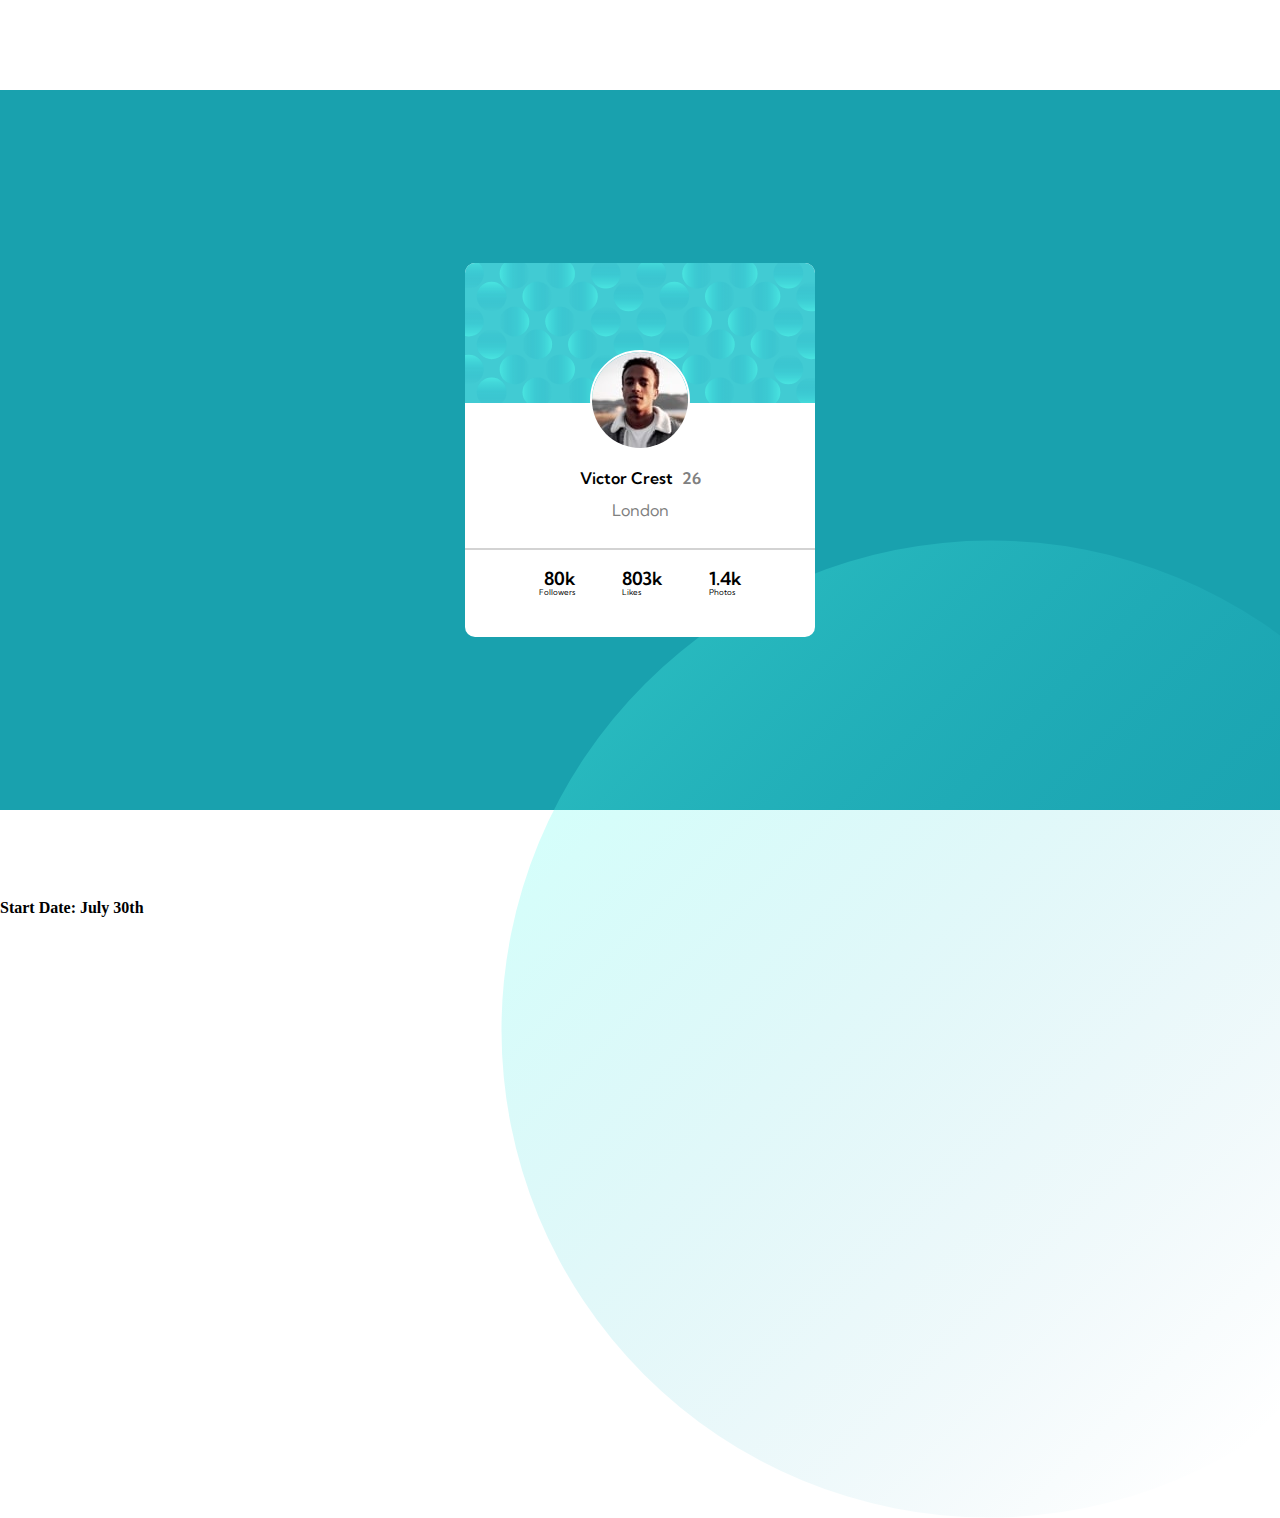
==== code-ff/project1/index.html @ a789f94d "Add files via upload" ====
<!DOCTYPE html>
<html lang="en">
<head>
  <meta charset="UTF-8">
  <meta name="viewport" content="width=device-width, initial-scale=1.0"> <!-- displays site properly based on user's device -->
  <link rel="preconnect" href="https://fonts.googleapis.com">
  <link rel="preconnect" href="https://fonts.gstatic.com" crossorigin>
  <link href="https://fonts.googleapis.com/css2?family=Kumbh+Sans:wght@400;700&display=swap" rel="stylesheet"> 
  <link rel="stylesheet" href="style1.css">
  <link rel="icon" type="image/png" sizes="32x32" href="./images/favicon-32x32.png">
  
  <title>Project One</title>

  <!-- Feel free to remove these styles or customise in your own stylesheet 👍 -->
  <style>
    .attribution { font-size: 11px; text-align: center; }
    .attribution a { color: hsl(228, 45%, 44%); }
  </style>
</head>

<body>
  
    <div class="page-wrapper">
      
    <div class="container">  
      
    <div class="card">
    
    <div class="card-top">     
    <img  src="/images/bg-pattern-card.svg"/>
    </div> 
    
    <img class="img-victor"src="/images/image-victor.jpg"/> 
                    
    <p style="font-weight: 600;display: inline; margin-top: 20px;"> Victor Crest <span style="color: gray; padding-left: 5px; ">26</span></p></p><br>
    <p style="color: grey; ">London</p>

            <div class="social">
              <div class="socialinfo">
              <div class="social-1"><p style="padding-left: 5px; margin-top:20px;font-size: 18px;font-weight: 600; word-spacing: 65px;"> 80k <p style="font-size: 8px;color: light grey;">Followers</p> </div>
              <div class="social-2"><p style="margin-top:20px;font-size: 18px; font-weight: 600;word-spacing: 65px;"> 803k<p style="font-size: 8px;color: light grey;">Likes</p></div>
              <div class="social-3"><p style="margin-top:20px;font-size: 18px;  font-weight: 600;word-spacing: 65px;">1.4k<p style="font-size: 8px; color: light grey;">Photos</p></div>
              </div>
              
            </div>
            

            
            
        <img class="bottom-circle" src="/images/bg-pattern-bottom.svg">
    </div>
    
      
      

      
    </div>

  </div>

  <h2 style="font-weight:bold">Start Date: July 30th</h2>
  </body>
  

  </html>
---- code-ff/project1/style1.css ----
/* http://meyerweb.com/eric/tools/css/reset/ 
   v2.0 | 20110126
   License: none (public domain)
*/

html, body, div, span, applet, object, iframe,
h1, h2, h3, h4, h5, h6, p, blockquote, pre,
a, abbr, acronym, address, big, cite, code,
del, dfn, em, img, ins, kbd, q, s, samp,
small, strike, strong, sub, sup, tt, var,
b, u, i, center,
dl, dt, dd, ol, ul, li,
fieldset, form, label, legend,
table, caption, tbody, tfoot, thead, tr, th, td,
article, aside, canvas, details, embed, 
figure, figcaption, footer, header, hgroup, 
menu, nav, output, ruby, section, summary,
time, mark, audio, video {
	margin: 0;
	padding: 0;
	border: 0;
	font-size: 100%;
	font: inherit;
	vertical-align: baseline;
}
/* HTML5 display-role reset for older browsers */
article, aside, details, figcaption, figure, 
footer, header, hgroup, menu, nav, section {
	display: block;
}
body {
	line-height: 1;
}
ol, ul {
	list-style: none;
}
blockquote, q {
	quotes: none;
}
blockquote:before, blockquote:after,
q:before, q:after {
	content: '';
	content: none;
}
table {
	border-collapse: collapse;
	border-spacing: 0;
}

html, body {
    height: 100%;
    margin: 0;
  }
.page-wrapper{
    display: flex;
    width: 100%;
    height: 100%;
    justify-content: center;
    align-items: center;   
}
.container{   
    background: #19A1AE;
    width: 1440px;
    height: 720px; 
    display: flex;  
    justify-content: center;
    align-items: center; 
    z-index: -1;     
    
}
.card {
    border-radius: 10px;
   	width: 350px;
    height: 374px;
    font-family: 'Kumbh Sans', sans-serif;
    background-color: white;
    display: flex;
    flex-direction: column;
    align-items: center;
    
}
.img-victor{   
    margin-top: -55px;   
    border-radius: 100%;
    border: 2px solid white;   
}
.card-top img{
    border-top-left-radius: 10px;
    border-top-right-radius: 10px;
    width: 350px;
    height: 140px;
}
.social {
    width: 350px;
    border-top: 2px solid lightgray;
    margin-top: 30px;
    display: flex;
    justify-content: space-around;
   
}

.socialinfo{
    width: 249px;
    height: 40px;
    display:flex;
    justify-content: space-around;  	
   
}
.circletop{
    margin-top: -550px;
   border: 5px solid green;
    z-index: -1;
    height: 60%;
    width: 60%;
    

}
.bottom-circle { 
    margin-top: -50px;
    margin-left: 700px;
    z-index: -1;
    
    
}

@media only screen and (max-width: 375px)/* and (max-height:700px)*/ {
    /* CSS rules for 375px screen width and below go here */
    body {
        background: #19A1AE;
        z-index: -1;
    }

    .page-wrapper {
        position: absolute;
        left: 20%;
      
    }
    .container{
        width:100%;
        height:100%;
        left: -55px;
        z-index: -1;
       
       
         
  }
  .card {
    margin-top: 250px;
    width: 326px;
    height: 374px;
   
  }
  .img-victor {
    width: 96px;
    height: 96px;
    top: 47%;
    right: 55%;
   border: none;
    
    
  }
#victor {
    border: 5px solid white;
    border-radius: 50%;
  }
  .rounded-image{
    border-top-left-radius: 10px;
    border-top-right-radius: 10px;
    max-width: 326px;

}
.social{
    margin-top: 35px;
    border-top: 2px solid lightgray;
    width: 326px;  	
   
}


.top-circle{ 
    position: absolute; 
    
    top: -620px;
    left: -650px;
    opacity: 0.50;
    transform: rotate(75deg);
    background: linear-gradient(180deg, rgba(9, 137, 180, 0.0001) 0.78%, #53FFEE 99.94%);
    
    
  
    
    z-index: -1;
    border: 10px solid red;

}
.bottom-circle{

    
    position: absolute; 
    width: 622px;
    height: 621px;
    top: 475px;
    left: 125px;
    opacity: 0.25;
    transform: rotate(45deg);
    background: linear-gradient(180deg, rgba(9, 137, 180, 0.0001) 0.78%, #53FFEE 99.94%);
    border-radius: 50%;
    z-index: -1;
        
    
    
}
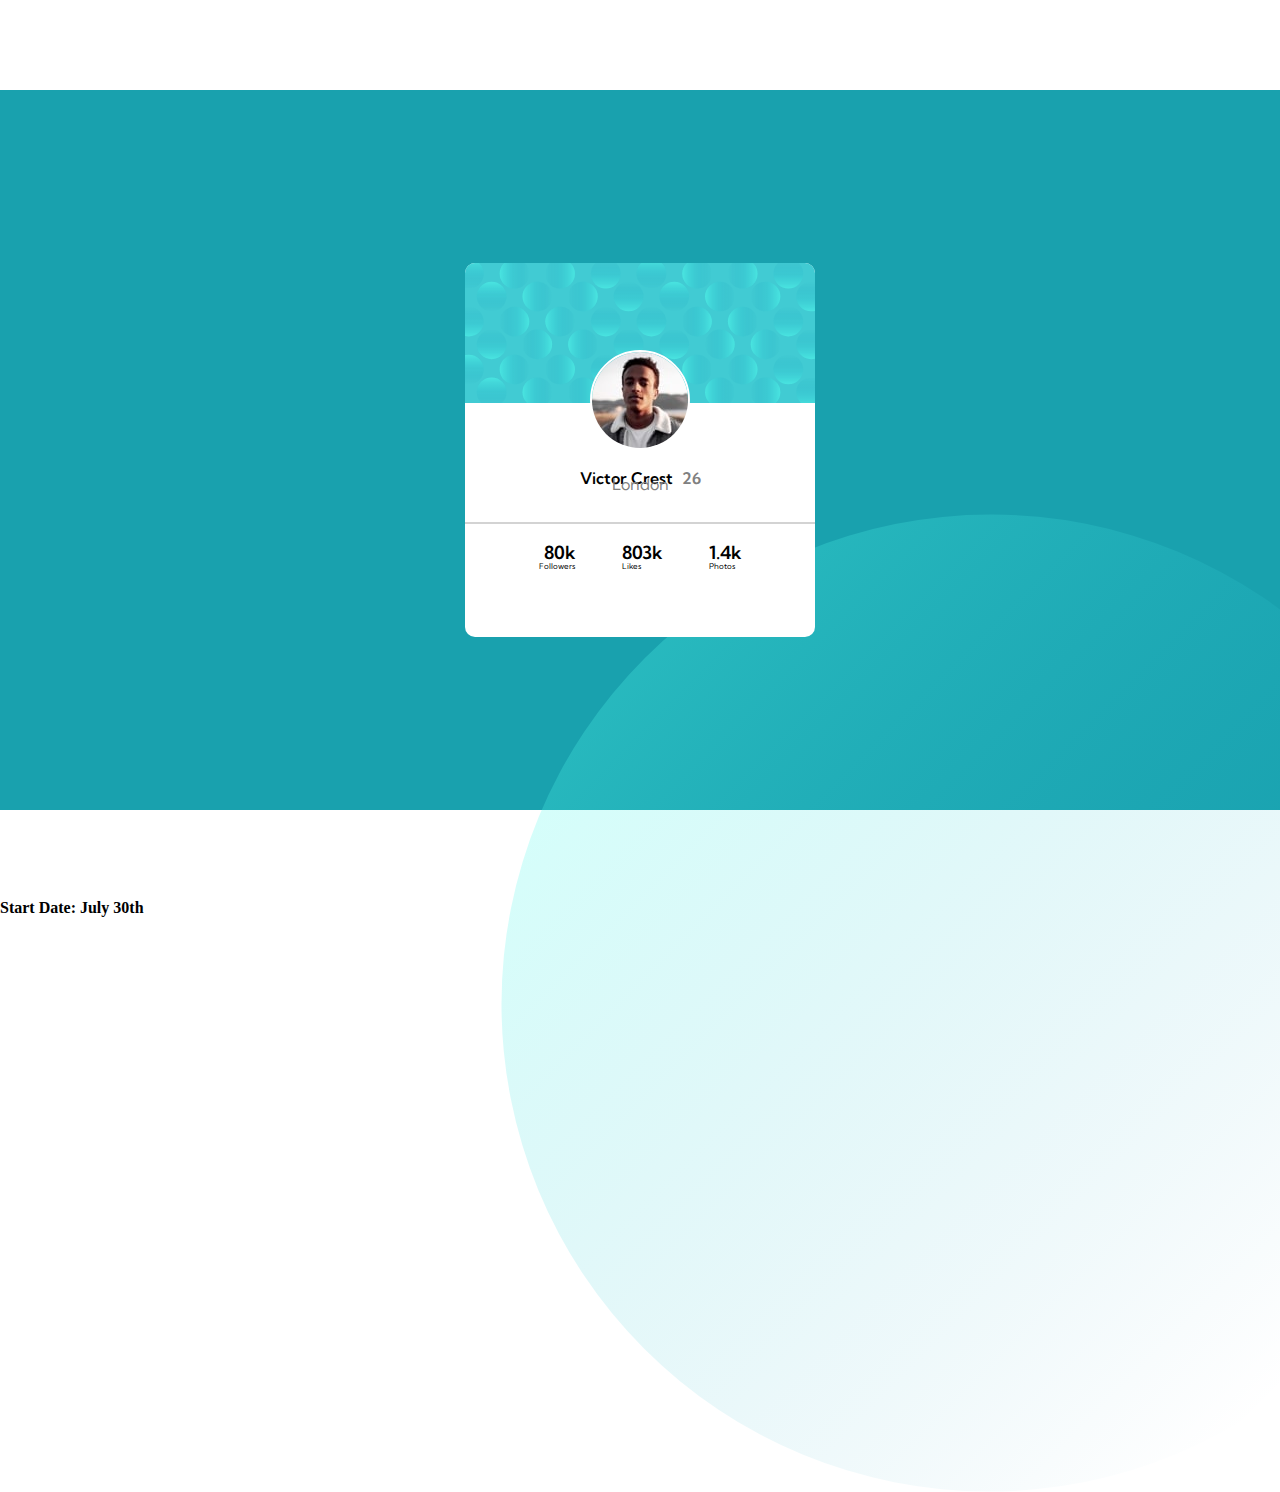
==== commit 39953c45: "Update index.html" ====
--- a/code-ff/project1/index.html
+++ b/code-ff/project1/index.html
@@ -32,8 +32,8 @@
     
     <img class="img-victor"src="/images/image-victor.jpg"/> 
                     
-    <p style="font-weight: 600;display: inline; margin-top: 20px;"> Victor Crest <span style="color: gray; padding-left: 5px; ">26</span></p></p><br>
-    <p style="color: grey; ">London</p>
+    <p style="font-weight: 600;display: inline; margin-top: 20px;"> Victor Crest <span style="color: gray; padding-left: 5px; ">26</span></p>
+    <p style="color: grey;margin-top: -10px; ">London</p>
 
             <div class="social">
               <div class="socialinfo">
@@ -62,4 +62,4 @@
   </body>
   
 
-  </html>+  </html>
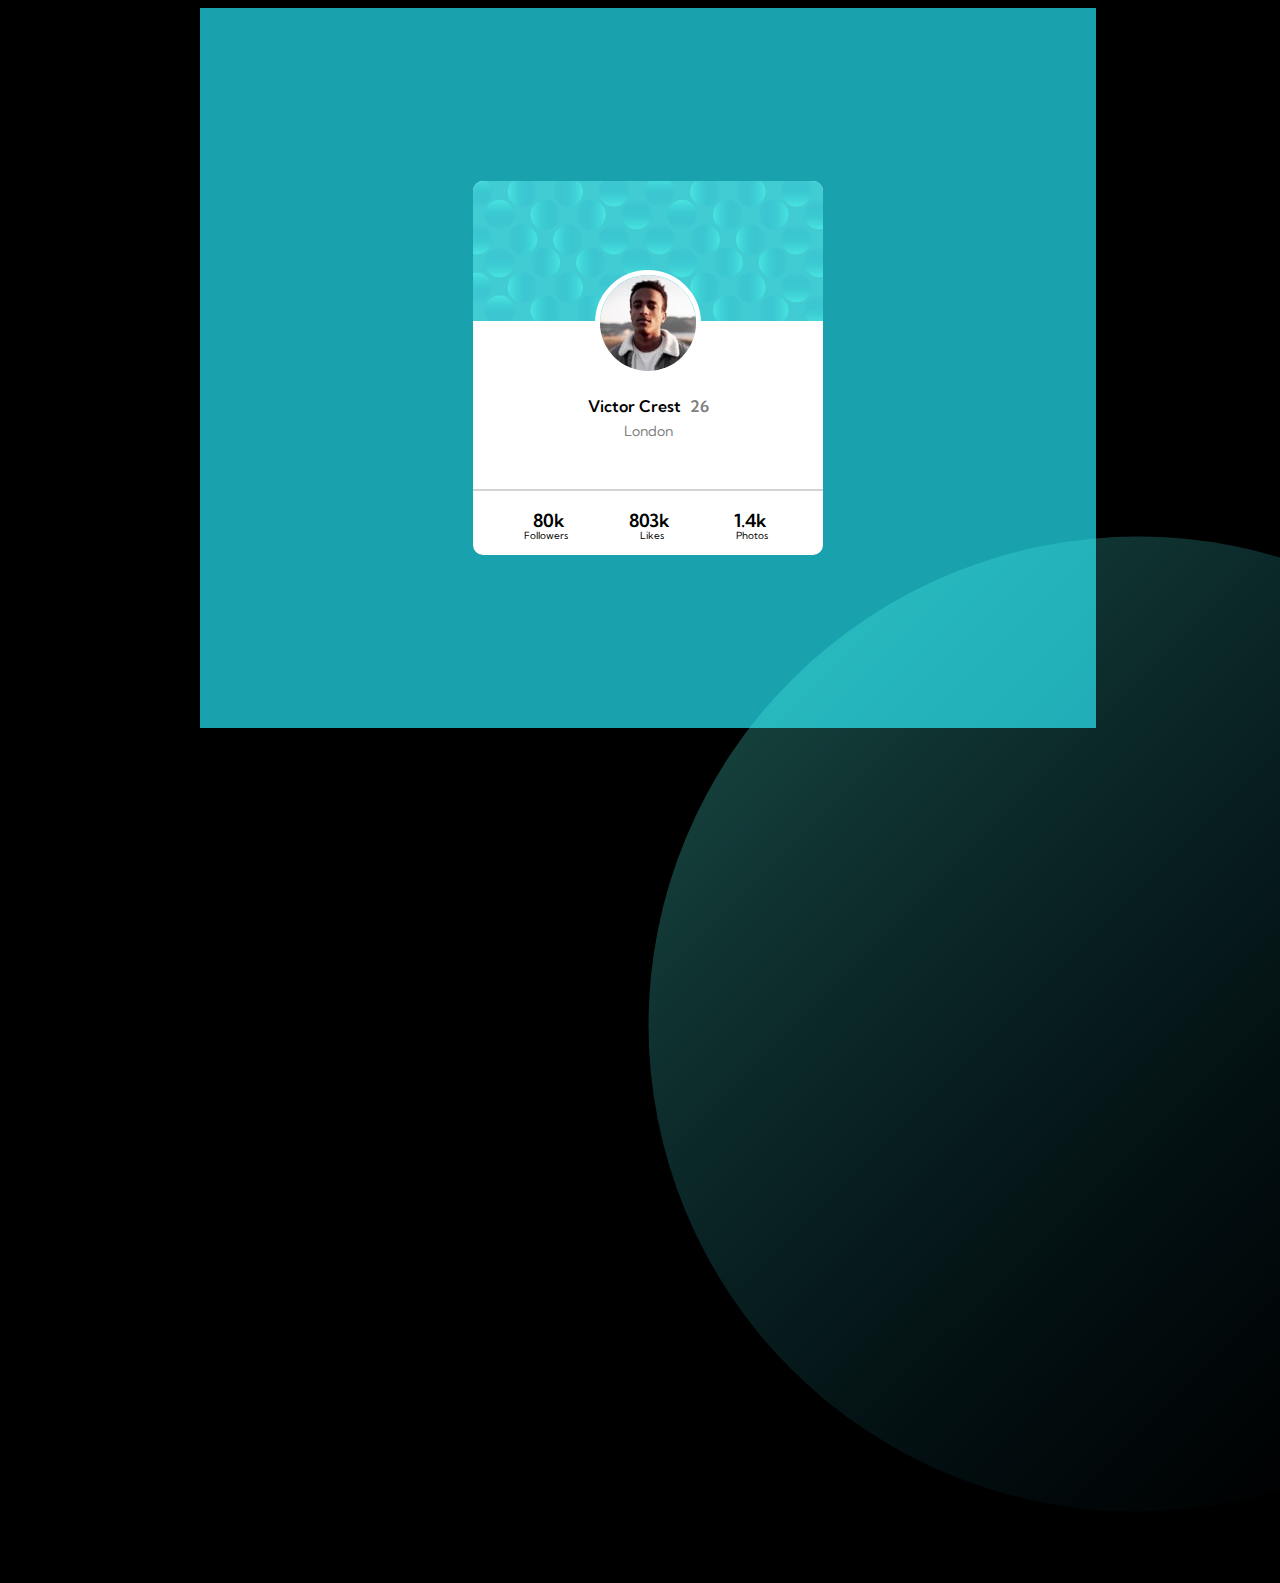
==== commit ffe7f338: "Update index.html" ====
--- a/code-ff/project1/index.html
+++ b/code-ff/project1/index.html
@@ -8,10 +8,12 @@
   <link href="https://fonts.googleapis.com/css2?family=Kumbh+Sans:wght@400;700&display=swap" rel="stylesheet"> 
   <link rel="stylesheet" href="style1.css">
   <link rel="icon" type="image/png" sizes="32x32" href="./images/favicon-32x32.png">
+
+
   
   <title>Project One</title>
 
-  <!-- Feel free to remove these styles or customise in your own stylesheet 👍 -->
+  <!-- Feel free to remove these styles or customize in your own stylesheet 👍 -->
   <style>
     .attribution { font-size: 11px; text-align: center; }
     .attribution a { color: hsl(228, 45%, 44%); }
@@ -32,31 +34,32 @@
     
     <img class="img-victor"src="/images/image-victor.jpg"/> 
                     
-    <p style="font-weight: 600;display: inline; margin-top: 20px;"> Victor Crest <span style="color: gray; padding-left: 5px; ">26</span></p>
-    <p style="color: grey;margin-top: -10px; ">London</p>
+    <p style="font-weight: 600;display: inline; margin-top: 20px;"> Victor Crest <span style="color: gray; padding-left: 5px;">26</span></p>
+    <p style="color: grey;margin-top: -10px; font-size: 14px; ">London</p>
 
             <div class="social">
               <div class="socialinfo">
-              <div class="social-1"><p style="padding-left: 5px; margin-top:20px;font-size: 18px;font-weight: 600; word-spacing: 65px;"> 80k <p style="font-size: 8px;color: light grey;">Followers</p> </div>
-              <div class="social-2"><p style="margin-top:20px;font-size: 18px; font-weight: 600;word-spacing: 65px;"> 803k<p style="font-size: 8px;color: light grey;">Likes</p></div>
-              <div class="social-3"><p style="margin-top:20px;font-size: 18px;  font-weight: 600;word-spacing: 65px;">1.4k<p style="font-size: 8px; color: light grey;">Photos</p></div>
+              <div class="social-1"> 80k 803k 1.4k </div>
               </div>
-              
+              <div class="socialinfo2">
+              <div class="social-2"> Followers Likes Photos </div>
+            </div>
             </div>
             
 
             
-            
-        <img class="bottom-circle" src="/images/bg-pattern-bottom.svg">
+
     </div>
     
       
       
-
       
+   
+      </div>
+    
     </div>
 
-  </div>
+    <img class="bottom-circle"  src="/images/bg-pattern-bottom.svg"/>
 
   <h2 style="font-weight:bold">Start Date: July 30th</h2>
   </body>
--- a/code-ff/project1/style1.css
+++ b/code-ff/project1/style1.css
@@ -1,77 +1,38 @@
-/* http://meyerweb.com/eric/tools/css/reset/ 
-   v2.0 | 20110126
-   License: none (public domain)
-*/
 
-html, body, div, span, applet, object, iframe,
-h1, h2, h3, h4, h5, h6, p, blockquote, pre,
-a, abbr, acronym, address, big, cite, code,
-del, dfn, em, img, ins, kbd, q, s, samp,
-small, strike, strong, sub, sup, tt, var,
-b, u, i, center,
-dl, dt, dd, ol, ul, li,
-fieldset, form, label, legend,
-table, caption, tbody, tfoot, thead, tr, th, td,
-article, aside, canvas, details, embed, 
-figure, figcaption, footer, header, hgroup, 
-menu, nav, output, ruby, section, summary,
-time, mark, audio, video {
-	margin: 0;
-	padding: 0;
-	border: 0;
-	font-size: 100%;
-	font: inherit;
-	vertical-align: baseline;
+
+body {
+    width: 100%;
+    height: 100%;
+    background-color: black;
+    overflow: hidden;
+    
 }
-/* HTML5 display-role reset for older browsers */
-article, aside, details, figcaption, figure, 
-footer, header, hgroup, menu, nav, section {
-	display: block;
-}
-body {
-	line-height: 1;
-}
-ol, ul {
-	list-style: none;
-}
-blockquote, q {
-	quotes: none;
-}
-blockquote:before, blockquote:after,
-q:before, q:after {
-	content: '';
-	content: none;
-}
-table {
-	border-collapse: collapse;
-	border-spacing: 0;
-}
-
-html, body {
-    height: 100%;
-    margin: 0;
-  }
 .page-wrapper{
     display: flex;
     width: 100%;
     height: 100%;
     justify-content: center;
-    align-items: center;   
+    align-items: center;
+   
 }
 .container{   
     background: #19A1AE;
-    width: 1440px;
-    height: 720px; 
+    width: 70%;
+    max-width: 1440px;
+    max-height: 720px;
+    height: 100vh; 
     display: flex;  
     justify-content: center;
     align-items: center; 
-    z-index: -1;     
+        
     
 }
 .card {
     border-radius: 10px;
-   	width: 350px;
-    height: 374px;
+    max-width: 350px;
+    width: 100%;
+    max-height: 374px;
+    height: 100%;
     font-family: 'Kumbh Sans', sans-serif;
     background-color: white;
     display: flex;
@@ -79,48 +40,72 @@
     align-items: center;
     
 }
-.img-victor{   
+.img-victor{ 
+    max-width: 96px;
+    max-height: 96px; 
+    width: 100%; 
+    height: 100%;
     margin-top: -55px;   
     border-radius: 100%;
-    border: 2px solid white;   
+    border: 5px solid white;   
 }
 .card-top img{
     border-top-left-radius: 10px;
     border-top-right-radius: 10px;
-    width: 350px;
-    height: 140px;
+    max-width: 350px;
+    width: 100%;
+    max-height: 140px;
+    height: auto;
 }
 .social {
-    width: 350px;
     border-top: 2px solid lightgray;
-    margin-top: 30px;
-    display: flex;
-    justify-content: space-around;
+    max-width: 350px;
+    width: 100%;
+    margin-top: 10%;
    
+    border-top: 2px solid lightgray;
+    flex-direction: row; 
+      
 }
 
-.socialinfo{
-    width: 249px;
-    height: 40px;
-    display:flex;
-    justify-content: space-around;  	
+.socialinfo{    
+    max-width: 249px;
+    width: 100%;
+    max-height: 20px;
+    height: 100%;
+    margin: auto;
+    padding-left: 60px;
+    padding-right: 60px;
+    justify-content: center;
+    font-size: 18px;
+    font-weight: 600; 
+    word-spacing: 60px;
+    margin-top: 5%;
+}
+.socialinfo2{
+    max-width: 249px;
+    width: 100%;
+    max-height: 20px;
+    height: 100%;
+    margin: auto;
+    justify-content: left;
+    word-spacing: 70px;
    
+    font-size: 10px;
 }
-.circletop{
-    margin-top: -550px;
-   border: 5px solid green;
-    z-index: -1;
-    height: 60%;
-    width: 60%;
+.top-circle { 
+    margin-top: -1050px;
+    margin-left: -975px;
+    z-index: -1;    
+}
+.bottom-circle {
+    max-width: 978px;
+    max-height: 976px;;
+    width: 100%;
+    height: 100%;
     
-
-}
-.bottom-circle { 
-    margin-top: -50px;
-    margin-left: 700px;
-    z-index: -1;
-    
-    
+    margin-top: -15%;
+    margin-left: 50%;
 }
 
 @media only screen and (max-width: 375px)/* and (max-height:700px)*/ {
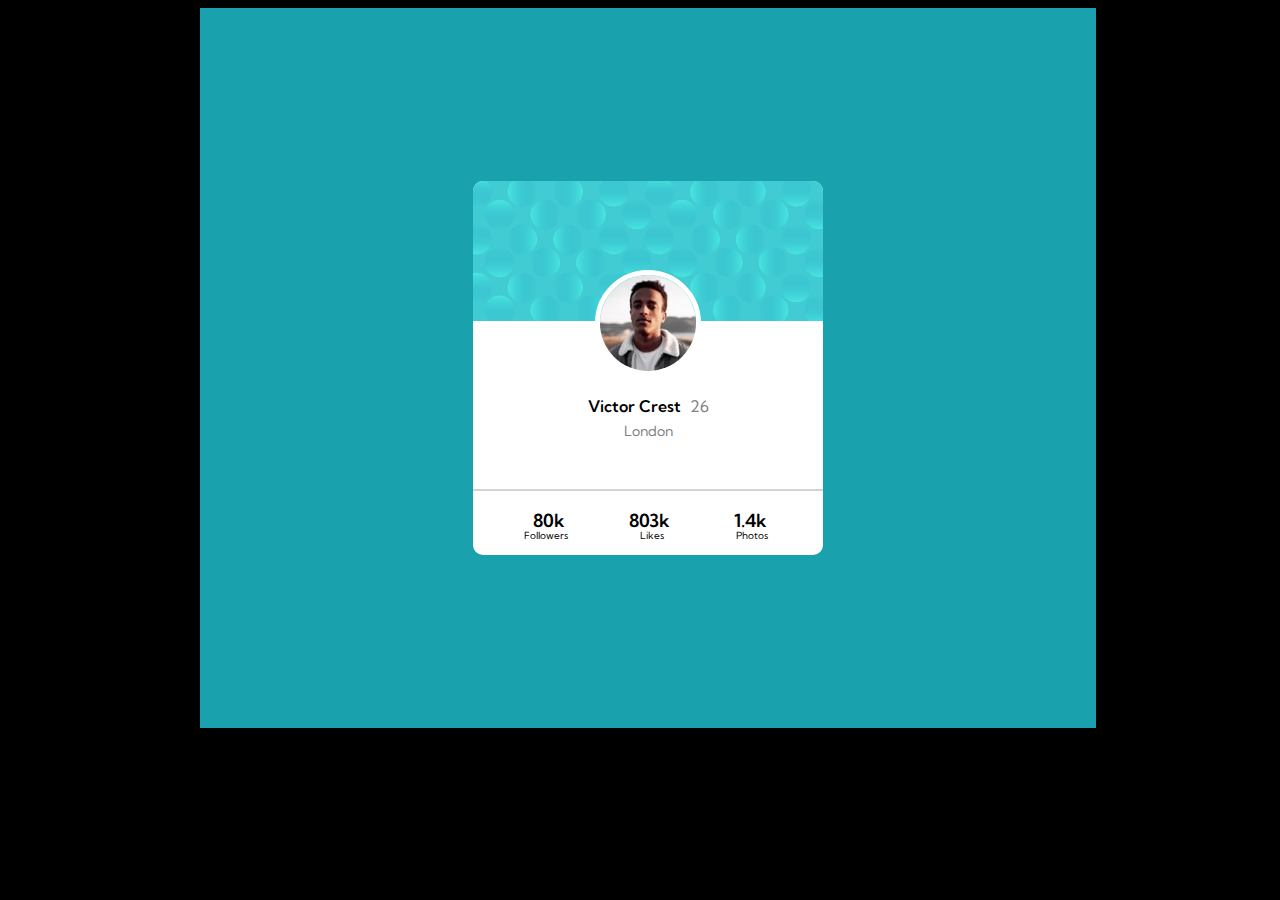
==== commit 4165ca80: "Update index.html" ====
--- a/code-ff/project1/index.html
+++ b/code-ff/project1/index.html
@@ -13,7 +13,7 @@
   
   <title>Project One</title>
 
-  <!-- Feel free to remove these styles or customize in your own stylesheet 👍 -->
+
   <style>
     .attribution { font-size: 11px; text-align: center; }
     .attribution a { color: hsl(228, 45%, 44%); }
@@ -25,7 +25,9 @@
     <div class="page-wrapper">
       
     <div class="container">  
+     
       
+     
     <div class="card">
     
     <div class="card-top">     
@@ -34,7 +36,7 @@
     
     <img class="img-victor"src="/images/image-victor.jpg"/> 
                     
-    <p style="font-weight: 600;display: inline; margin-top: 20px;"> Victor Crest <span style="color: gray; padding-left: 5px;">26</span></p>
+    <p style="font-weight: 600;display: inline; margin-top: 20px;"> Victor Crest <span style="color: gray; padding-left: 5px;font-weight: normal;">26</span></p>
     <p style="color: grey;margin-top: -10px; font-size: 14px; ">London</p>
 
             <div class="social">
@@ -48,19 +50,17 @@
             
 
             
+           
+    </div>
+
+ 
+    
+      </div>
 
     </div>
-    
-      
-      
-      
+
    
-      </div>
-    
-    </div>
-
-    <img class="bottom-circle"  src="/images/bg-pattern-bottom.svg"/>
-
+   
   <h2 style="font-weight:bold">Start Date: July 30th</h2>
   </body>
   
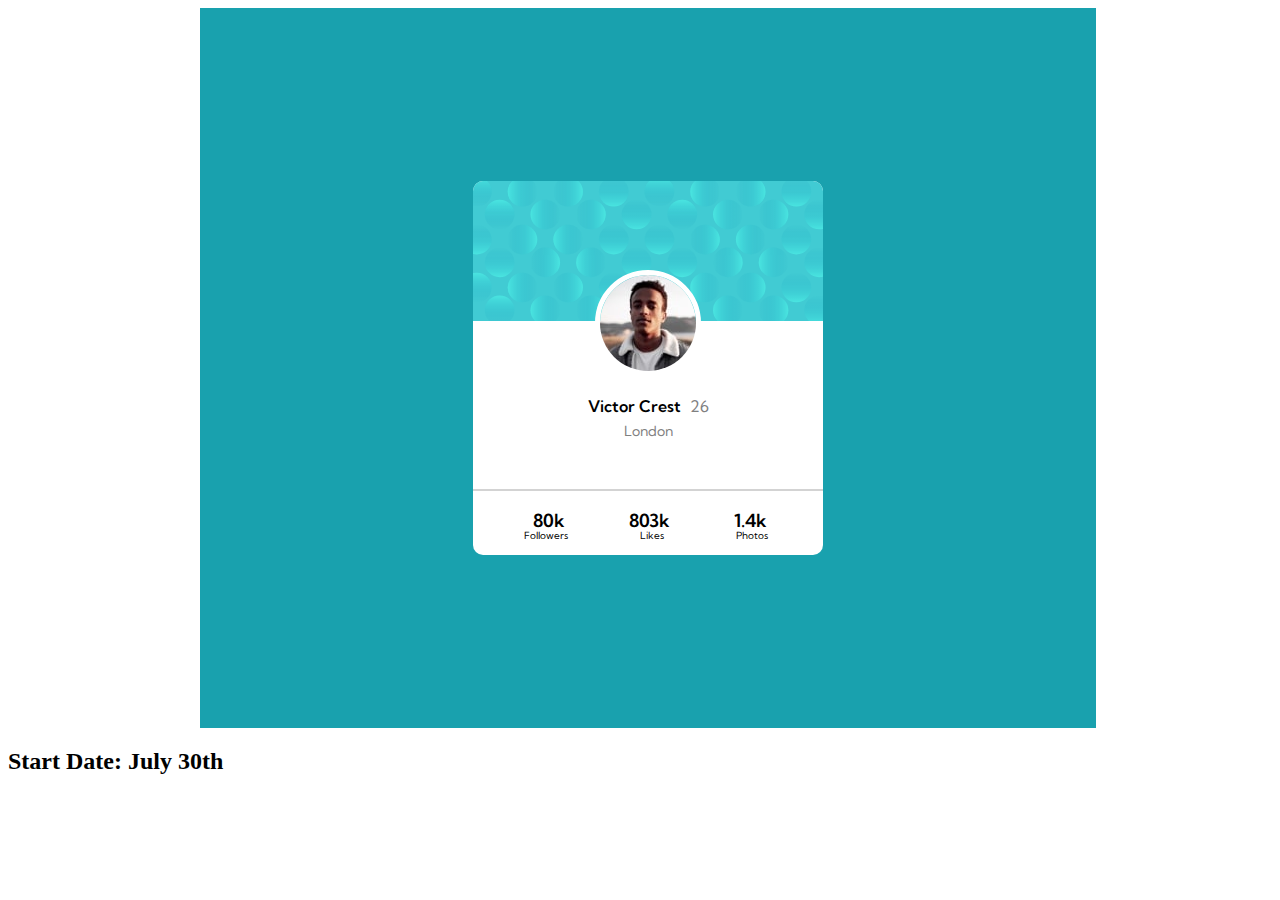
==== commit 6afc68d4: "Update index.html" ====
--- a/code-ff/project1/index.html
+++ b/code-ff/project1/index.html
@@ -13,7 +13,7 @@
   
   <title>Project One</title>
 
-
+  <!-- Feel free to remove these styles or customise in your own stylesheet 👍 -->
   <style>
     .attribution { font-size: 11px; text-align: center; }
     .attribution a { color: hsl(228, 45%, 44%); }
@@ -25,7 +25,9 @@
     <div class="page-wrapper">
       
     <div class="container">  
-     
+      <div class="circle-top"></div> 
+      
+      <div class="circle-bot"></div> 
       
      
     <div class="card">
@@ -55,8 +57,9 @@
 
  
     
-      </div>
-
+      
+    </div>
+    
     </div>
 
    
--- a/code-ff/project1/style1.css
+++ b/code-ff/project1/style1.css
@@ -3,8 +3,7 @@
 body {
     width: 100%;
     height: 100%;
-    background-color: black;
-    overflow: hidden;
+   
     
 }
 .page-wrapper{
@@ -24,7 +23,7 @@
     display: flex;  
     justify-content: center;
     align-items: center; 
-        
+    z-index: -2;    
     
 }
 .card {
@@ -38,7 +37,7 @@
     display: flex;
     flex-direction: column;
     align-items: center;
-    
+    z-index: 1;
 }
 .img-victor{ 
     max-width: 96px;
@@ -52,14 +51,14 @@
 .card-top img{
     border-top-left-radius: 10px;
     border-top-right-radius: 10px;
-    max-width: 350px;
+    max-width: 600px;
     width: 100%;
     max-height: 140px;
     height: auto;
 }
 .social {
     border-top: 2px solid lightgray;
-    max-width: 350px;
+    max-width: 600px;
     width: 100%;
     margin-top: 10%;
    
@@ -93,106 +92,106 @@
    
     font-size: 10px;
 }
+/*
 .top-circle { 
     margin-top: -1050px;
     margin-left: -975px;
     z-index: -1;    
 }
 .bottom-circle {
+
+   z-index: -1;
+    
+}
+.bottom-circle img{
+    border: 5px solid red;
     max-width: 978px;
-    max-height: 976px;;
+    max-height: 976px;
     width: 100%;
     height: 100%;
+}
+.container::before {
+    content: '';
+    max-width: 978px;
+    max-height: 976px;
+    position: absolute;
+    top: 30%; 
+    left: 55%; 
+    width: 100%; 
+    height: 100%; 
+    background-image: url('/images/bg-pattern-bottom.svg');   
+}
+.container::after {
+    content: '';
+    max-width: 978px;
+    max-height: 976px;
+    position: absolute;
+    top: -35%; 
+    left: 10%; 
+    width: 100%; 
+    height: 100%; 
+    background-image: url('/images/bg-pattern-top.svg');   
+}*/
+
+@media (max-width: 640px) {
+    .card{   
+      width: 80%;
+        max-width: 540px;
+        max-height: 420px;
+}
+.container {
+width: 90%;
+}
+.socialinfo2{
+    max-width: 250px;
+ 
+   
+   
+    font-size: .55em;
+    display: flex;
+    padding-right: 0;
+    padding-left: 0;
+    justify-content: center;
     
-    margin-top: -15%;
-    margin-left: 50%;
 }
+.socialinfo{
+font-size:.75em;
+display: flex; 
+padding-right: 0px;
+word-spacing: 70px;
+padding-left: 0px;
 
-@media only screen and (max-width: 375px)/* and (max-height:700px)*/ {
-    /* CSS rules for 375px screen width and below go here */
-    body {
-        background: #19A1AE;
-        z-index: -1;
-    }
 
-    .page-wrapper {
-        position: absolute;
-        left: 20%;
-      
-    }
-    .container{
-        width:100%;
-        height:100%;
-        left: -55px;
-        z-index: -1;
-       
-       
-         
-  }
-  .card {
-    margin-top: 250px;
-    width: 326px;
-    height: 374px;
-   
-  }
-  .img-victor {
-    width: 96px;
-    height: 96px;
-    top: 47%;
-    right: 55%;
-   border: none;
+}
+.card {
+    height: 55%;
+    width: 93%;
+}
+.card-top img {
+    
+    max-width: 100%;
     
     
-  }
-#victor {
-    border: 5px solid white;
-    border-radius: 50%;
-  }
-  .rounded-image{
-    border-top-left-radius: 10px;
-    border-top-right-radius: 10px;
-    max-width: 326px;
-
 }
-.social{
-    margin-top: 35px;
-    border-top: 2px solid lightgray;
-    width: 326px;  	
+}
+.card-top {
+    left: 20%;
+    width: 100%
+}
+/*
+@media (max-height: 1200px){
+    
+.container{   
    
+   
+    height: 90%; 
+   
+        
 }
 
 
-.top-circle{ 
-    position: absolute; 
-    
-    top: -620px;
-    left: -650px;
-    opacity: 0.50;
-    transform: rotate(75deg);
-    background: linear-gradient(180deg, rgba(9, 137, 180, 0.0001) 0.78%, #53FFEE 99.94%);
-    
-    
-  
-    
-    z-index: -1;
-    border: 10px solid red;
 
-}
-.bottom-circle{
+
 
     
-    position: absolute; 
-    width: 622px;
-    height: 621px;
-    top: 475px;
-    left: 125px;
-    opacity: 0.25;
-    transform: rotate(45deg);
-    background: linear-gradient(180deg, rgba(9, 137, 180, 0.0001) 0.78%, #53FFEE 99.94%);
-    border-radius: 50%;
-    z-index: -1;
-        
-    
-    
-}
-
+}*/
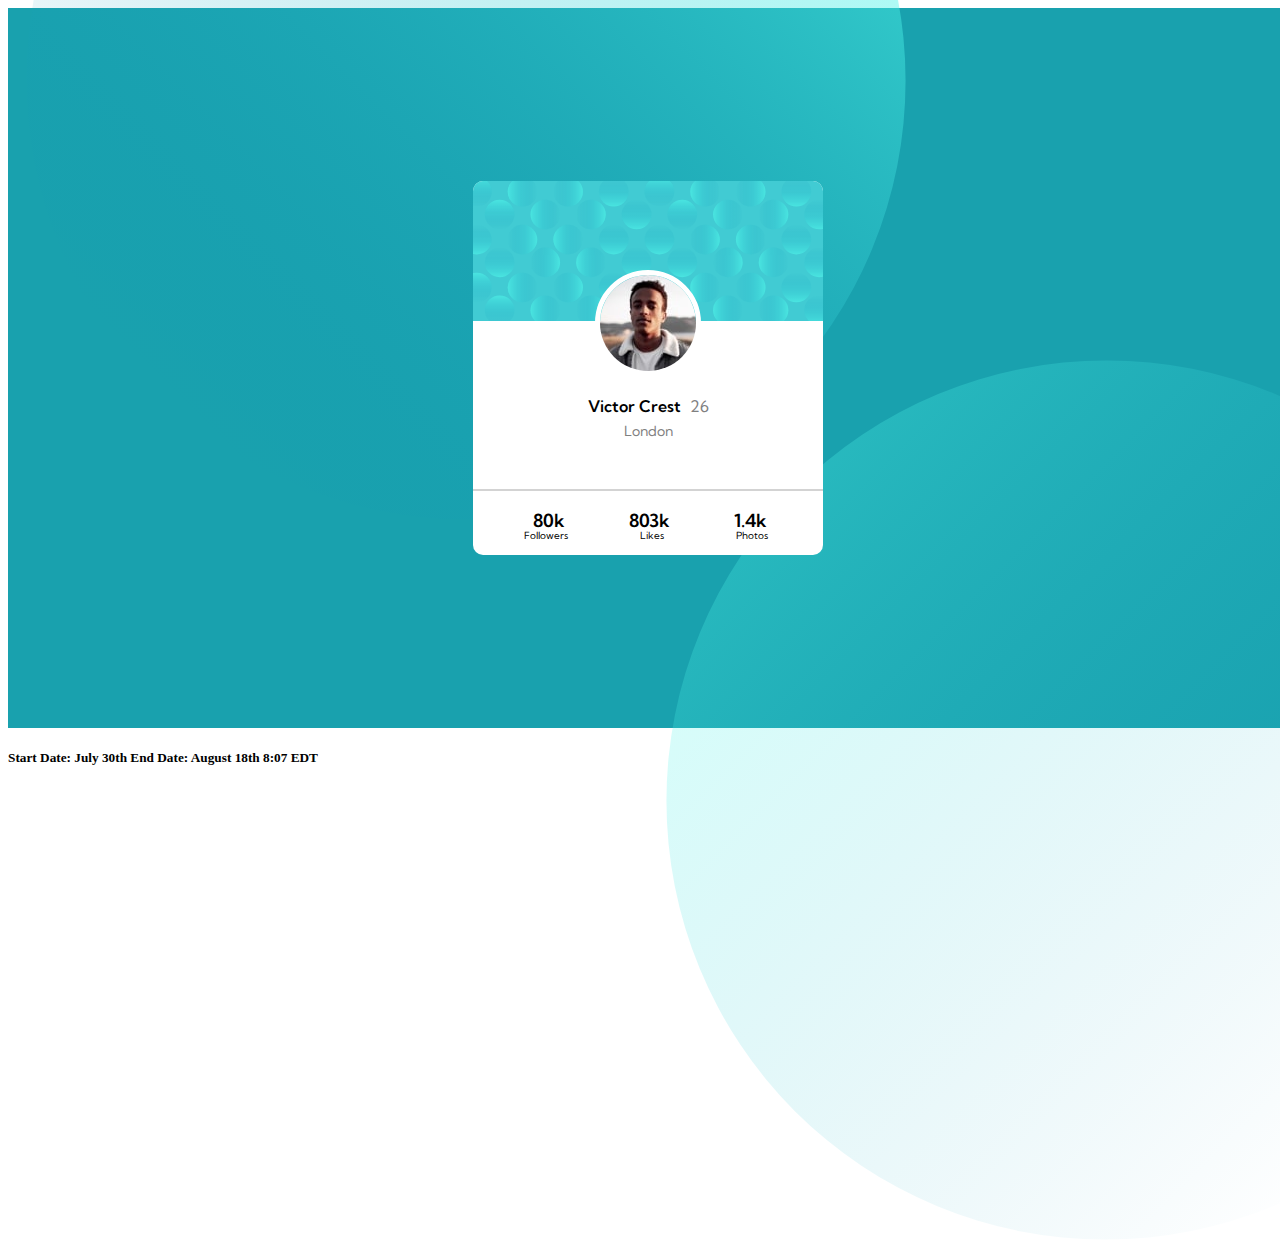
==== commit 87d18290: "Update index.html" ====
--- a/code-ff/project1/index.html
+++ b/code-ff/project1/index.html
@@ -64,7 +64,9 @@
 
    
    
-  <h2 style="font-weight:bold">Start Date: July 30th</h2>
+  <h5 style="font-weight:bold">Start Date: July 30th End Date: August 18th 8:07 EDT</h5>
+  
+
   </body>
   
 
--- a/code-ff/project1/style1.css
+++ b/code-ff/project1/style1.css
@@ -3,7 +3,41 @@
 body {
     width: 100%;
     height: 100%;
-   
+    
+    
+  
+}
+.circle-top {
+    
+    background-image: url('images/bg-pattern-top.svg');
+    background-repeat: no-repeat;
+    
+    width: 100%;
+    height: 100%;
+    background-size: 90%;
+  
+    
+    max-height: 976px;
+    max-width: 978px;
+    left: 2%;
+    position: absolute;
+    
+    bottom: 40%;
+}
+.circle-bot {
+    
+    background-image: url('images/bg-pattern-bottom.svg');
+    background-repeat: no-repeat;
+    width: 100%;
+    height: 100%;
+    background-size: 90%;   
+    max-height: 976px;
+    max-width: 978px;
+    left: 52%;
+    top: 40%;
+    position: absolute;
+    
+    
     
 }
 .page-wrapper{
@@ -16,7 +50,7 @@
 }
 .container{   
     background: #19A1AE;
-    width: 70%;
+    width: 110%;
     max-width: 1440px;
     max-height: 720px;
     height: 100vh; 
@@ -38,6 +72,8 @@
     flex-direction: column;
     align-items: center;
     z-index: 1;
+    order: 2;
+    
 }
 .img-victor{ 
     max-width: 96px;
@@ -92,46 +128,7 @@
    
     font-size: 10px;
 }
-/*
-.top-circle { 
-    margin-top: -1050px;
-    margin-left: -975px;
-    z-index: -1;    
-}
-.bottom-circle {
 
-   z-index: -1;
-    
-}
-.bottom-circle img{
-    border: 5px solid red;
-    max-width: 978px;
-    max-height: 976px;
-    width: 100%;
-    height: 100%;
-}
-.container::before {
-    content: '';
-    max-width: 978px;
-    max-height: 976px;
-    position: absolute;
-    top: 30%; 
-    left: 55%; 
-    width: 100%; 
-    height: 100%; 
-    background-image: url('/images/bg-pattern-bottom.svg');   
-}
-.container::after {
-    content: '';
-    max-width: 978px;
-    max-height: 976px;
-    position: absolute;
-    top: -35%; 
-    left: 10%; 
-    width: 100%; 
-    height: 100%; 
-    background-image: url('/images/bg-pattern-top.svg');   
-}*/
 
 @media (max-width: 640px) {
     .card{   
@@ -141,6 +138,17 @@
 }
 .container {
 width: 90%;
+}
+.circle-top {
+   
+    bottom: 15%;
+    left: -40%;
+    background-size: 95%;
+}
+.circle-bot {
+
+    top: 50%;
+    left: 55%
 }
 .socialinfo2{
     max-width: 250px;
@@ -178,20 +186,3 @@
     left: 20%;
     width: 100%
 }
-/*
-@media (max-height: 1200px){
-    
-.container{   
-   
-   
-    height: 90%; 
-   
-        
-}
-
-
-
-
-
-    
-}*/
